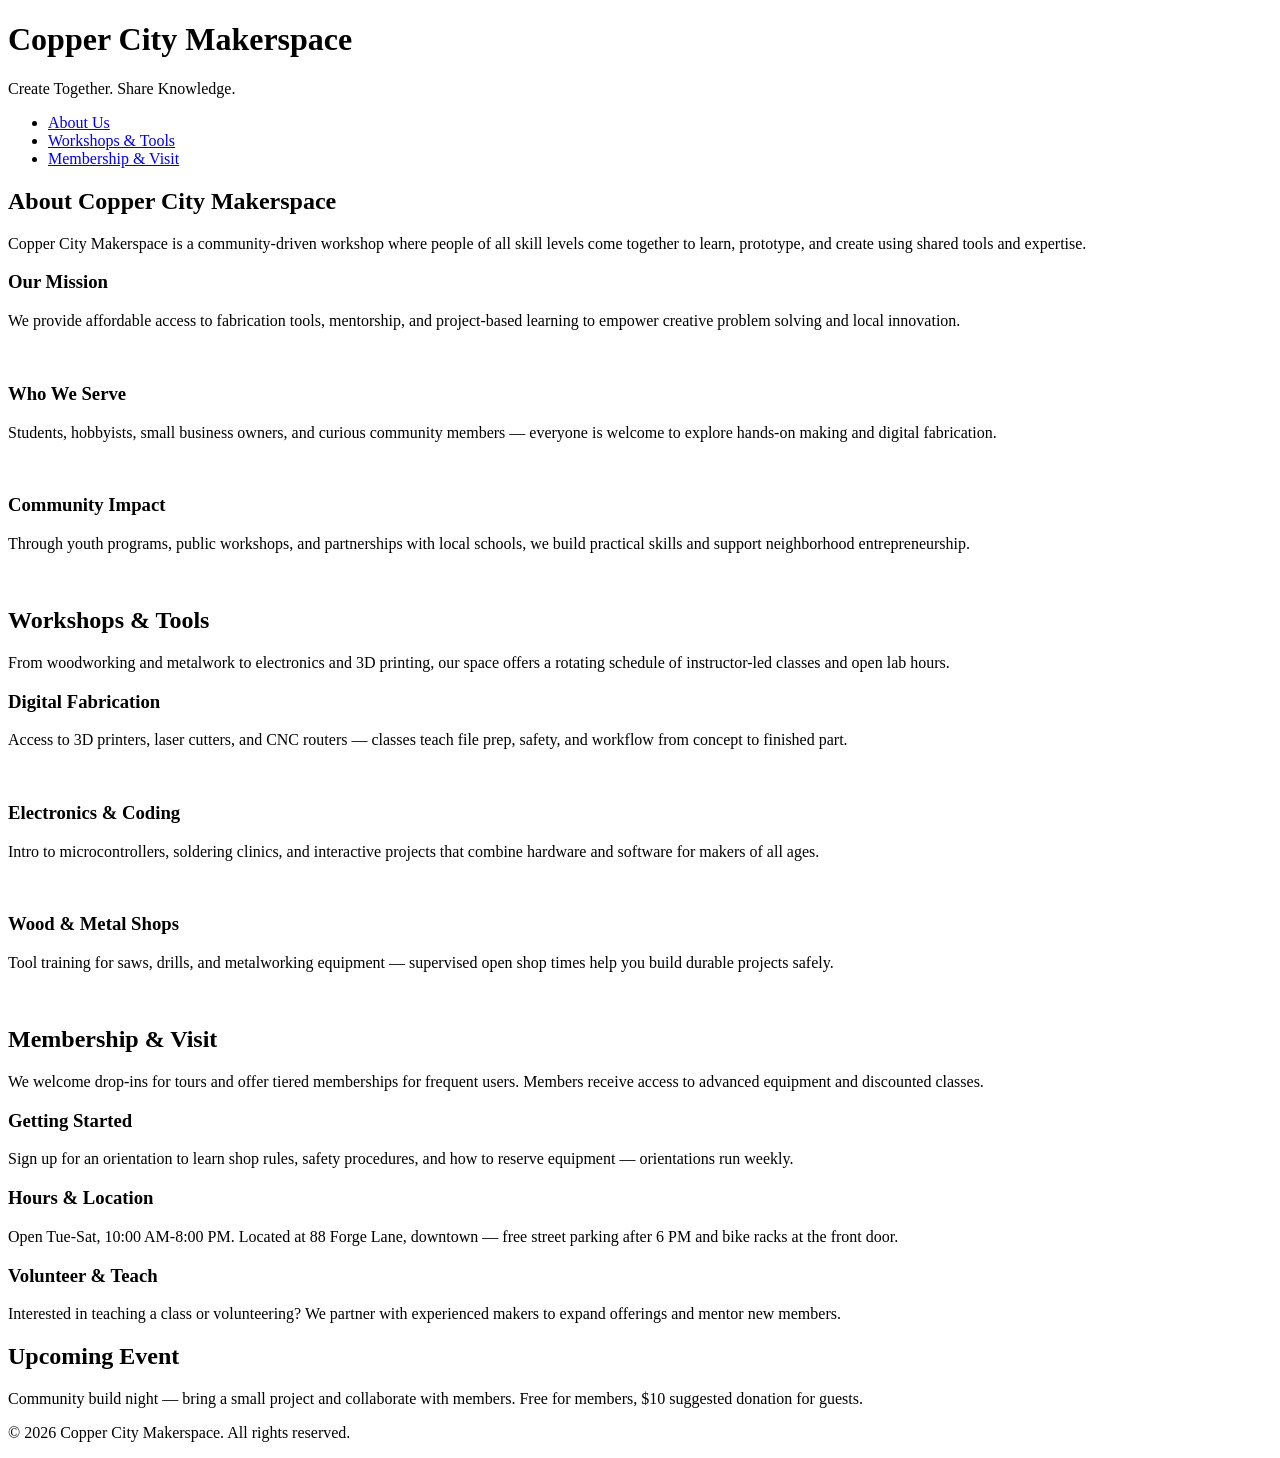
==== index.html @ c50778c4 "Added new pages" ====
<!DOCTYPE html>
<html lang="en">
<head>
    <meta charset="UTF-8">
    <meta name="viewport" content="width=device-width, initial-scale=1.0">
    <link rel="stylesheet" href="styles.css">
    <title>Copper City Makerspace</title>
</head>
<body>
    <header>
        <h1>Copper City Makerspace</h1>
        <p>Create Together. Share Knowledge.</p>
    </header>
<nav>
    <ul>
        <li><a href="about.html">About Us</a></li>
        <li><a href="workshops.html">Workshops & Tools</a></li>
        <li><a href="memberships.html">Membership & Visit</a></li>
    </ul>
</nav>
<main>
    <section id="about">
        <h2>About Copper City Makerspace</h2>
        <p>Copper City Makerspace is a community-driven workshop where people of all skill levels come together to learn, prototype, and create using shared tools and expertise.</p>
        <div class="card-row">
            <section>
                <h3>Our Mission</h3>
                <p>We provide affordable access to fabrication tools, mentorship, and project-based learning to empower creative problem solving and local innovation.</p>
                <img src="images/engineering.jpg" alt="" width="300">
            </section>
            <section>
                <h3>Who We Serve</h3>
                <p>Students, hobbyists, small business owners, and curious community members — everyone is welcome to explore hands-on making and digital fabrication.</p>
                <img src="images/ideation.jpg" alt="" width="300">
            </section>
            <section>
                <h3>Community Impact</h3>
                <p>Through youth programs, public workshops, and partnerships with local schools, we build practical skills and support neighborhood entrepreneurship.</p>
                <img src="images/storytelling.jpg" alt="" width="300">
            </section>
        </div>
    </section>
    <section id="workshops">
        <h2>Workshops & Tools</h2>
        <p>From woodworking and metalwork to electronics and 3D printing, our space offers a rotating schedule of instructor-led classes and open lab hours.</p>
        <div class="card-row">
            <section>
                <h3>Digital Fabrication</h3>
                <p>Access to 3D printers, laser cutters, and CNC routers — classes teach file prep, safety, and workflow from concept to finished part.</p>
                <img src="images/3Dprinter.jpg" alt="" width="300">
            </section>
            <section>
                <h3>Electronics & Coding</h3>
                <p>Intro to microcontrollers, soldering clinics, and interactive projects that combine hardware and software for makers of all ages.</p>
                <img src="images/microcontroller.jpg" alt="" width="300">
            </section>
            <section>
                <h3>Wood & Metal Shops</h3>
                <p>Tool training for saws, drills, and metalworking equipment — supervised open shop times help you build durable projects safely.</p>
                <img src="images/metalworking.jpg" alt="" width="300">
            </section>
        </div>
    </section>
    <section id="memberships">
        <h2>Membership & Visit</h2>
        <p>We welcome drop-ins for tours and offer tiered memberships for frequent users. Members receive access to advanced equipment and discounted classes.</p>
        <div class="card-row"> 
            <section>
                <h3>Getting Started</h3>
                <p>Sign up for an orientation to learn shop rules, safety procedures, and how to reserve equipment — orientations run weekly.</p>
            </section>
            <section>
                <h3>Hours & Location</h3>
                <p>Open Tue-Sat, 10:00 AM-8:00 PM. Located at 88 Forge Lane, downtown — free street parking after 6 PM and bike racks at the front door.</p>
            </section>
            <section>
                <h3>Volunteer & Teach</h3>
                <p>Interested in teaching a class or volunteering? We partner with experienced makers to expand offerings and mentor new members.</p>
            </section>
        </div>
    </section>
</main>
<aside>
    <h2>Upcoming Event</h2>
    <p>Community build night — bring a small project and collaborate with members. Free for members, $10 suggested donation for guests.</p>
</aside>
<footer>
    <p>&copy; 2026 Copper City Makerspace. All rights reserved.</p>
</footer>
</body>
</html>
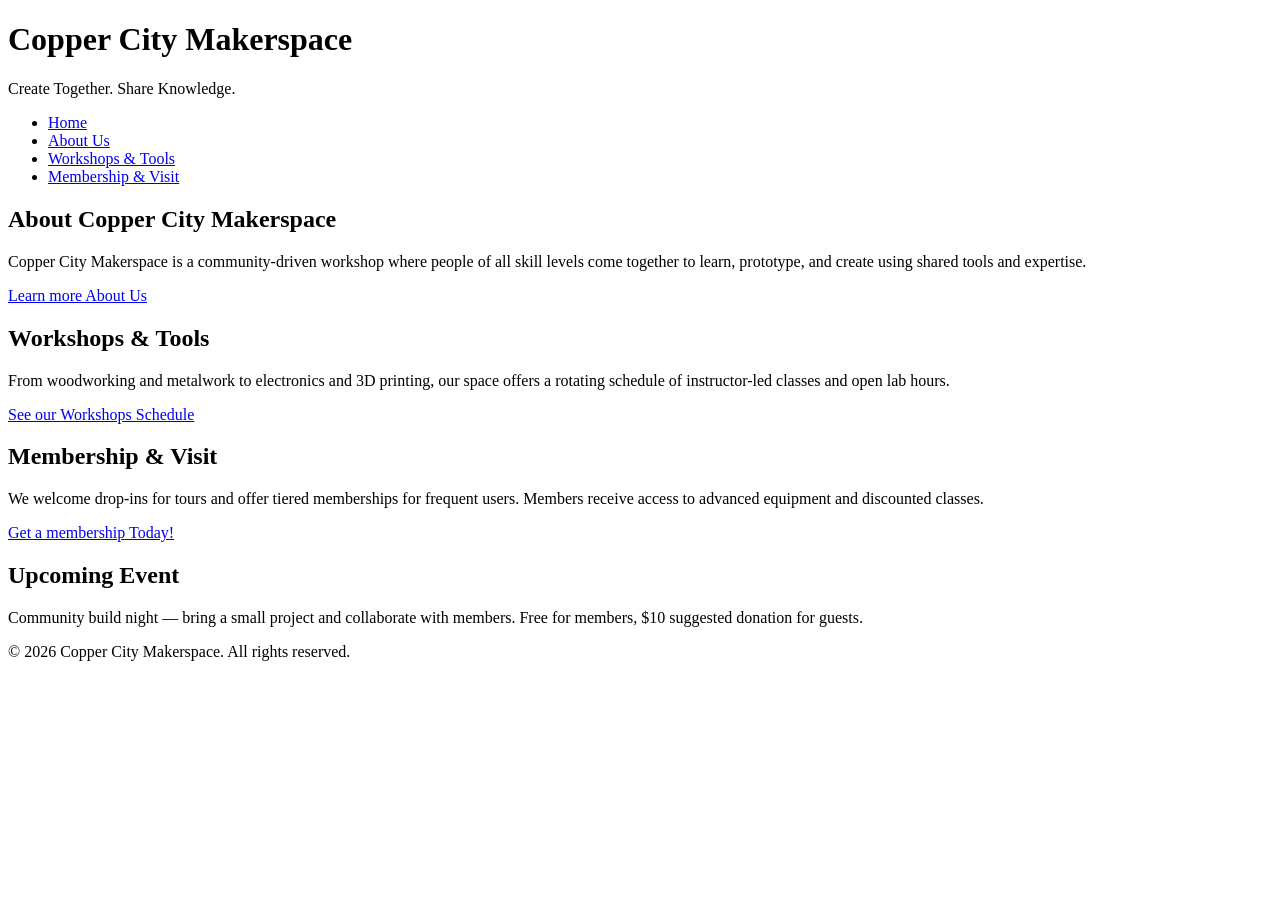
==== commit 25c089ad: "next iteration of html complete" ====
--- a/index.html
+++ b/index.html
@@ -13,6 +13,7 @@
     </header>
 <nav>
     <ul>
+        <li><a href="index.html">Home</a></li>
         <li><a href="about.html">About Us</a></li>
         <li><a href="workshops.html">Workshops & Tools</a></li>
         <li><a href="memberships.html">Membership & Visit</a></li>
@@ -22,63 +23,18 @@
     <section id="about">
         <h2>About Copper City Makerspace</h2>
         <p>Copper City Makerspace is a community-driven workshop where people of all skill levels come together to learn, prototype, and create using shared tools and expertise.</p>
-        <div class="card-row">
-            <section>
-                <h3>Our Mission</h3>
-                <p>We provide affordable access to fabrication tools, mentorship, and project-based learning to empower creative problem solving and local innovation.</p>
-                <img src="images/engineering.jpg" alt="" width="300">
-            </section>
-            <section>
-                <h3>Who We Serve</h3>
-                <p>Students, hobbyists, small business owners, and curious community members — everyone is welcome to explore hands-on making and digital fabrication.</p>
-                <img src="images/ideation.jpg" alt="" width="300">
-            </section>
-            <section>
-                <h3>Community Impact</h3>
-                <p>Through youth programs, public workshops, and partnerships with local schools, we build practical skills and support neighborhood entrepreneurship.</p>
-                <img src="images/storytelling.jpg" alt="" width="300">
-            </section>
-        </div>
+        <a href="about.html">Learn more About Us</a>
     </section>
     <section id="workshops">
         <h2>Workshops & Tools</h2>
         <p>From woodworking and metalwork to electronics and 3D printing, our space offers a rotating schedule of instructor-led classes and open lab hours.</p>
-        <div class="card-row">
-            <section>
-                <h3>Digital Fabrication</h3>
-                <p>Access to 3D printers, laser cutters, and CNC routers — classes teach file prep, safety, and workflow from concept to finished part.</p>
-                <img src="images/3Dprinter.jpg" alt="" width="300">
-            </section>
-            <section>
-                <h3>Electronics & Coding</h3>
-                <p>Intro to microcontrollers, soldering clinics, and interactive projects that combine hardware and software for makers of all ages.</p>
-                <img src="images/microcontroller.jpg" alt="" width="300">
-            </section>
-            <section>
-                <h3>Wood & Metal Shops</h3>
-                <p>Tool training for saws, drills, and metalworking equipment — supervised open shop times help you build durable projects safely.</p>
-                <img src="images/metalworking.jpg" alt="" width="300">
-            </section>
-        </div>
+        <a href="workshops.html">See our Workshops Schedule</a>
     </section>
     <section id="memberships">
         <h2>Membership & Visit</h2>
         <p>We welcome drop-ins for tours and offer tiered memberships for frequent users. Members receive access to advanced equipment and discounted classes.</p>
-        <div class="card-row"> 
-            <section>
-                <h3>Getting Started</h3>
-                <p>Sign up for an orientation to learn shop rules, safety procedures, and how to reserve equipment — orientations run weekly.</p>
-            </section>
-            <section>
-                <h3>Hours & Location</h3>
-                <p>Open Tue-Sat, 10:00 AM-8:00 PM. Located at 88 Forge Lane, downtown — free street parking after 6 PM and bike racks at the front door.</p>
-            </section>
-            <section>
-                <h3>Volunteer & Teach</h3>
-                <p>Interested in teaching a class or volunteering? We partner with experienced makers to expand offerings and mentor new members.</p>
-            </section>
-        </div>
-    </section>
+        <a href="memberships.html">Get a membership Today!</a>
+     </section>
 </main>
 <aside>
     <h2>Upcoming Event</h2>
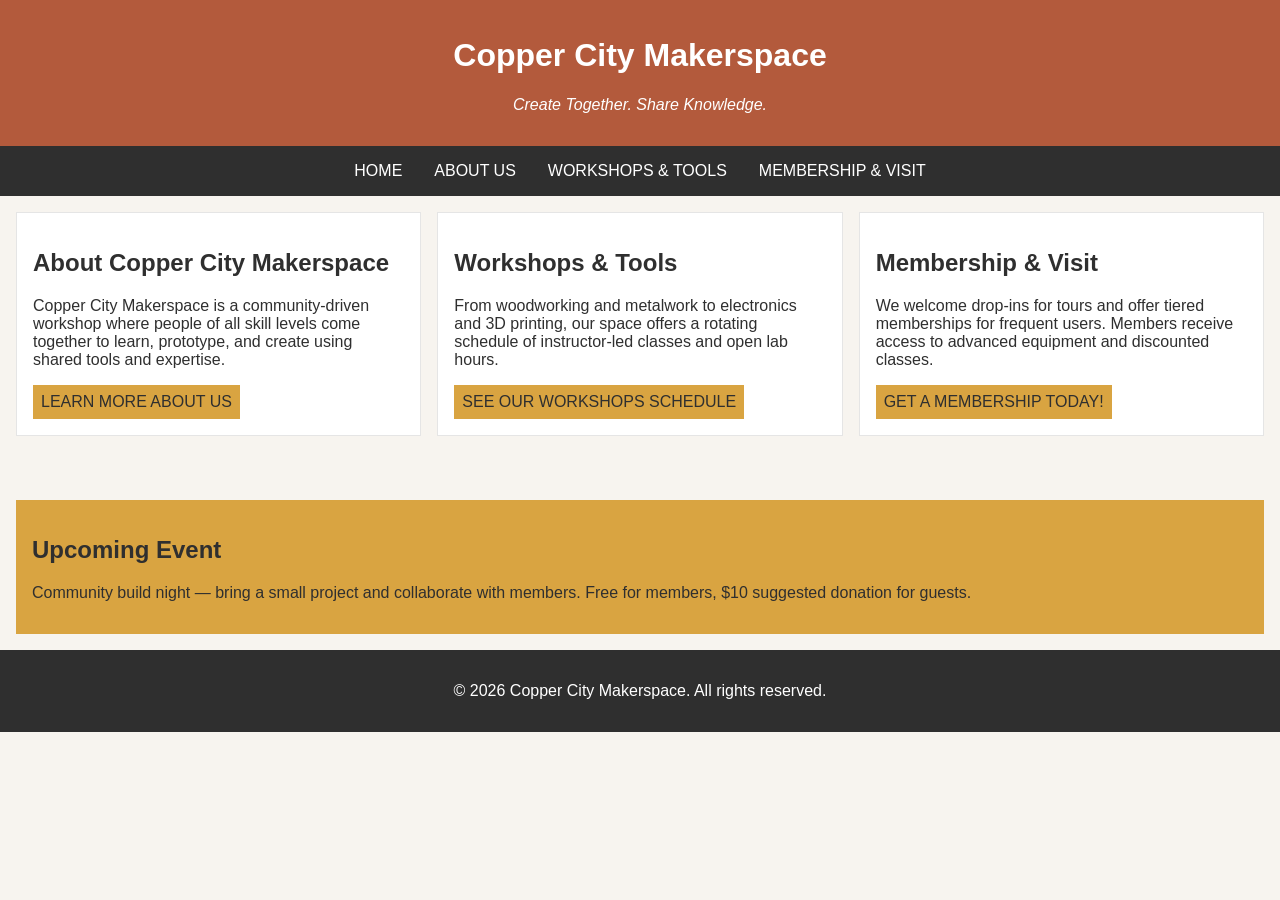
==== commit 274f974c: "completed iteration for multipage site" ====
--- a/index.html
+++ b/index.html
@@ -7,10 +7,10 @@
     <title>Copper City Makerspace</title>
 </head>
 <body>
-    <header>
-        <h1>Copper City Makerspace</h1>
-        <p>Create Together. Share Knowledge.</p>
-    </header>
+<header>
+     <h1>Copper City Makerspace</h1>
+     <p>Create Together. Share Knowledge.</p>
+</header>
 <nav>
     <ul>
         <li><a href="index.html">Home</a></li>
@@ -19,7 +19,7 @@
         <li><a href="memberships.html">Membership & Visit</a></li>
     </ul>
 </nav>
-<main>
+<main class="card-row">
     <section id="about">
         <h2>About Copper City Makerspace</h2>
         <p>Copper City Makerspace is a community-driven workshop where people of all skill levels come together to learn, prototype, and create using shared tools and expertise.</p>
--- a/styles.css
+++ b/styles.css
@@ -0,0 +1,125 @@
+/* =====  CSS by Christina Carrasquilla, updated by Carlos Leon =====  */
+
+/* ===== Color Palette 
+
+Copper:#B35A3C
+Charcoal:#2F2F2F
+Light Background:#F7F4EF
+Card Background:#FFFFFF
+Soft Gold:#D9A441
+Border:#E5E5E5
+
+===== */
+
+/* ===== GLOBAL (Base) Styles ===== */
+
+body {
+    font-family: Arial, sans-serif;
+    margin: 0;
+    background-color: #F7F4EF;
+    color: #2F2F2F;
+    display: grid;
+}
+
+header {
+    background-color: #B35A3C;
+    color: white;
+    text-align: center;
+    padding: 1rem;
+}
+
+header img {
+    margin-top: 0.5rem;
+}
+header p {
+    font-style:italic;
+}
+nav {
+    background-color: #2F2F2F;
+    padding:.5rem;
+}
+
+nav ul {
+    list-style: none;
+    margin: 0;
+    padding: 0;
+
+}
+
+nav a {
+    color: white;
+    text-decoration: none;
+    padding: 0.5rem;
+    display: inline-block;
+    text-transform:uppercase;
+}
+
+nav a:hover {
+    background-color: #B35A3C;
+
+}
+
+main {
+    padding: 1rem;
+}
+
+main a {
+    background-color: #D9A441;
+    color: #2F2F2F;
+    text-decoration: none;
+    padding: 0.5rem;
+    display: inline-block;
+    text-transform:uppercase;
+}
+
+main a:hover {
+    background-color: #B35A3C;
+    color: white;
+}
+
+section {
+    margin-bottom: 2rem;
+}
+
+.card-row section {
+    background-color: white;
+    border: 1px solid #E5E5E5;
+    padding: 1rem;
+
+}
+
+img {
+    display: block;
+    margin-top: 0.5rem;
+    max-width: 100%;
+}
+
+aside {
+    background-color: #D9A441;
+    padding: 1rem;
+    margin: 1rem;
+}
+
+footer {
+    background-color: #2F2F2F;
+    color: white;
+    text-align: center;
+    padding: 1rem;
+}
+/* ===== MEDIA QUERY (MEDIUM ===== */
+@media screen and (min-width:600px) {
+
+    nav ul {
+        display: flex;
+        justify-content: center;
+        gap: 1rem;
+    }
+    .card-row {
+        display: flex;
+        gap: 1rem;
+    }
+
+    .card-row section {
+        width: 30%;
+    }
+}
